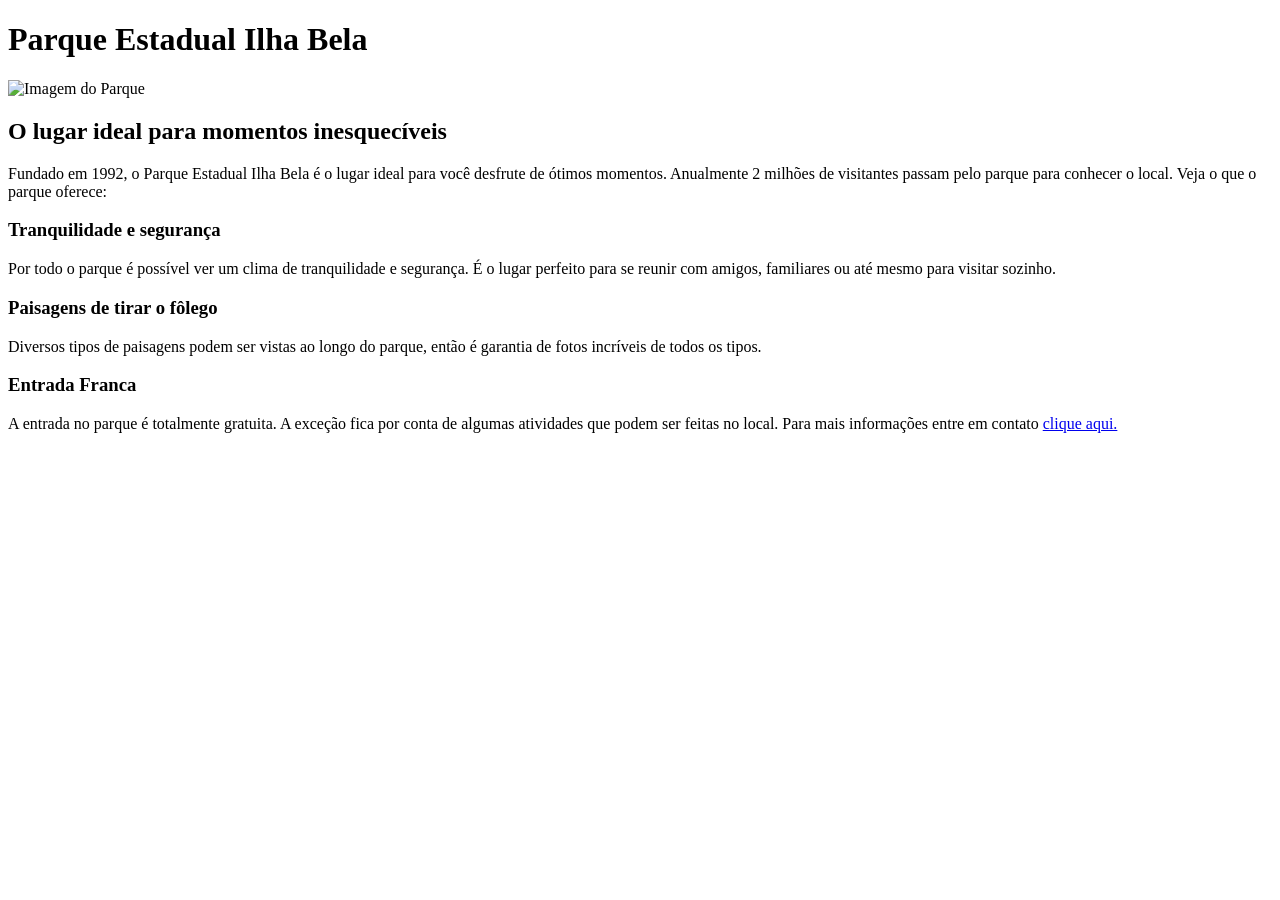
==== index.html @ 56707b69 "Primeiro projeto HTML pelo Devmedia" ====
<!DOCTYPE html>
<html lang="en">
<head>
  <meta charset="UTF-8">
  <meta name="viewport" content="width=device-width, initial-scale=1.0">
  <title>Parque Estadual Ilha Bela</title>
</head>
<body>
  <div>
    <h1>Parque Estadual Ilha Bela</h1>
    <img src="C:\Users\Gissele\Documents\Jessica\Devmedia\Projeto 1\parque-ilha-bela.jpg" alt="Imagem do Parque" title="Parque Nacional Ilha Bela"> 
    <h2>O lugar ideal para momentos inesquecíveis</h2>
    <p>Fundado em 1992, o Parque Estadual Ilha Bela é o lugar ideal para você desfrute de ótimos momentos. Anualmente 2 milhões de visitantes passam pelo parque para conhecer o local. Veja o que o parque oferece:</p>
  </div>
  <div>
    <h3>Tranquilidade e segurança</h3>
    <p>Por todo o parque é possível ver um clima de tranquilidade e segurança. É o lugar perfeito para se reunir com amigos, familiares ou até mesmo para visitar sozinho.</p>
  </div>
  <div>
    <h3>Paisagens de tirar o fôlego</h3>
    <p>Diversos tipos de paisagens podem ser vistas ao longo do parque, então é garantia de fotos incríveis de todos os tipos.</p>
  </div>
  <div>
    <h3>Entrada Franca</h3>
    <p>A entrada no parque é totalmente gratuita. A exceção fica por conta de algumas atividades que podem ser feitas no local. Para mais informações entre em contato <a href="tel:+5521999999999">clique aqui.</a></p>
  </div>
</body>
</html>
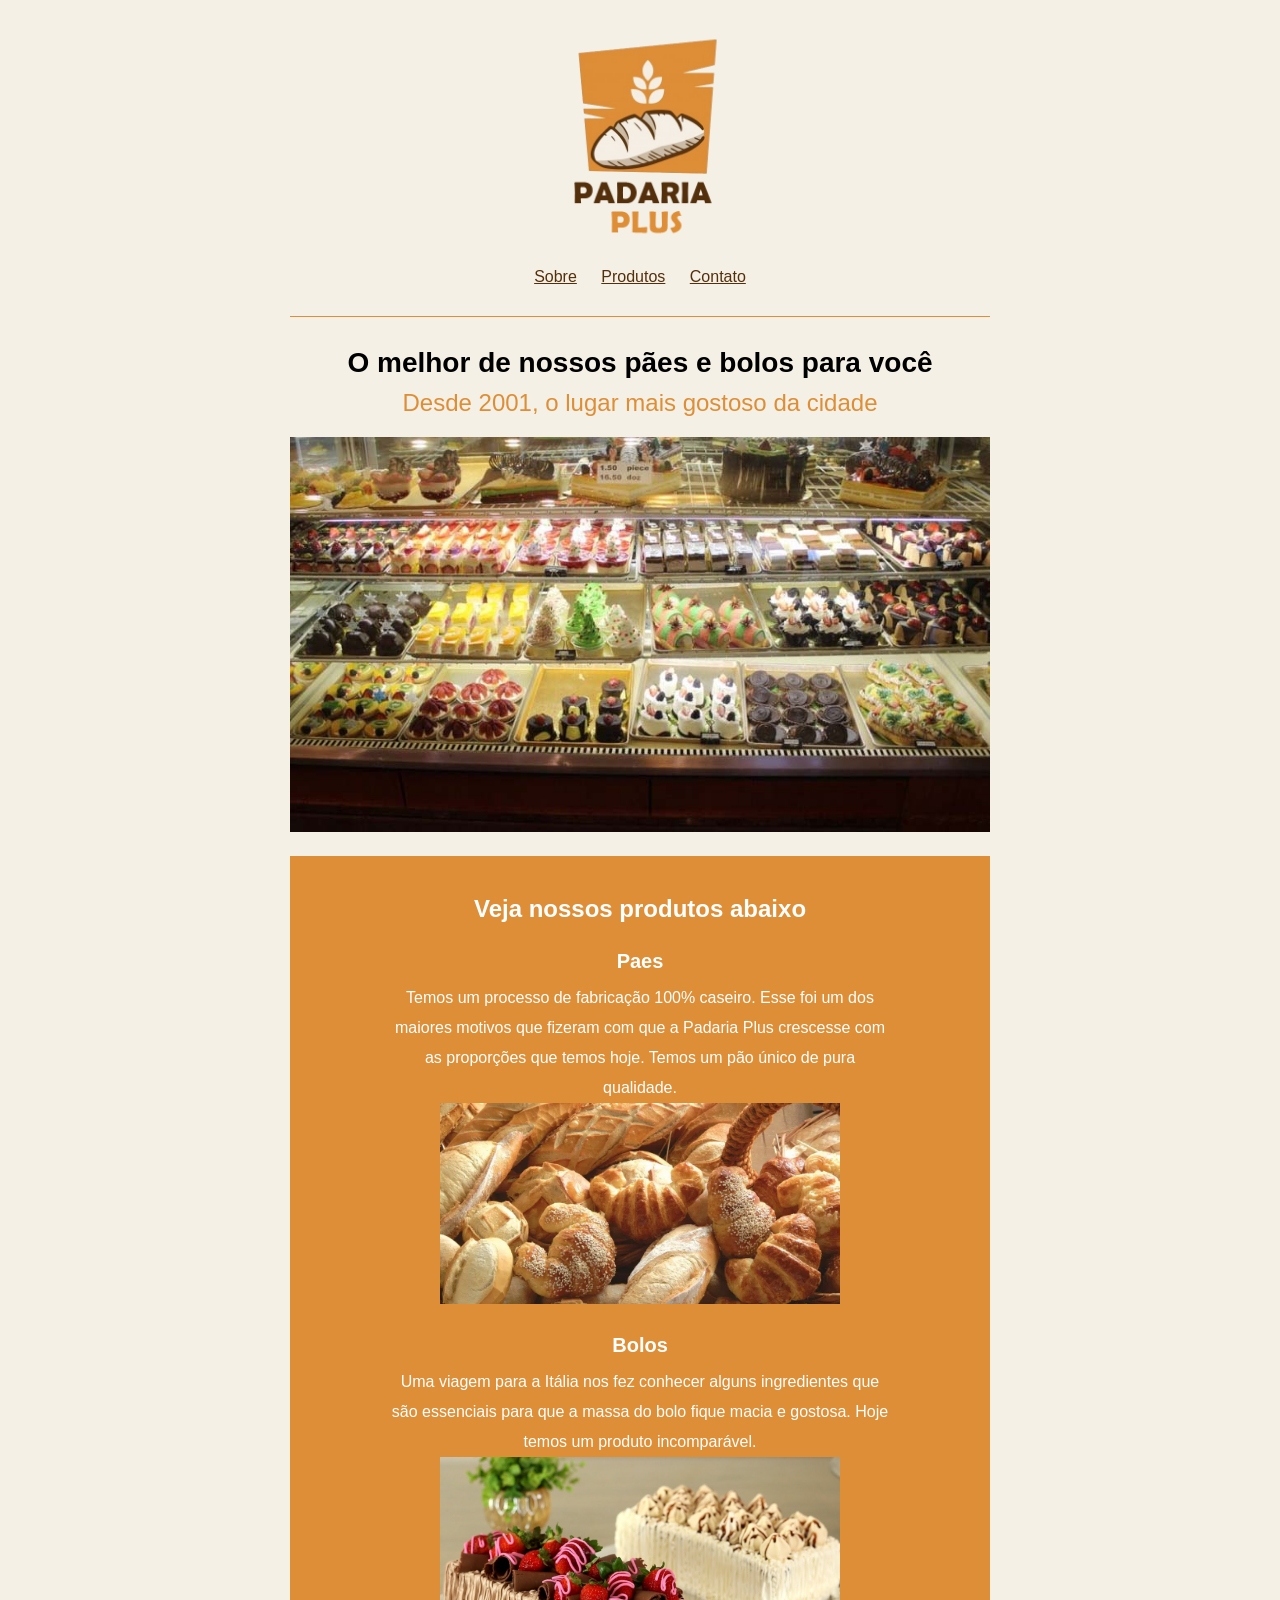
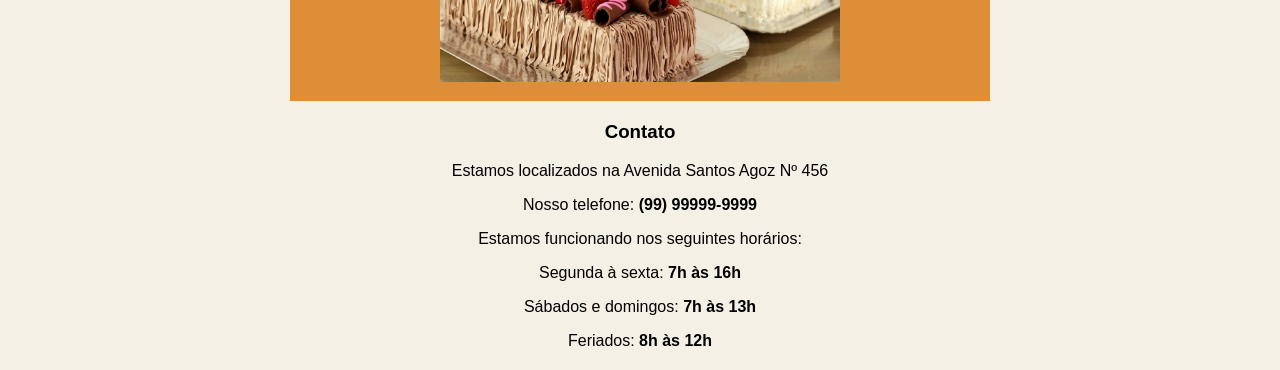
==== commit 19091fbc: "envio de projeto" ====
--- a/index.html
+++ b/index.html
@@ -1,28 +1,49 @@
 <!DOCTYPE html>
-<html lang="en">
+<html lang="pt-br">
 <head>
-  <meta charset="UTF-8">
-  <meta name="viewport" content="width=device-width, initial-scale=1.0">
-  <title>Parque Estadual Ilha Bela</title>
+    <meta charset="UTF-8">
+    <meta name="viewport" content="width=device-width, initial-scale=1.0">
+    <title>Padaria Plus</title>
+    <link rel="stylesheet" href="style.css">
 </head>
 <body>
-  <div>
-    <h1>Parque Estadual Ilha Bela</h1>
-    <img src="C:\Users\Gissele\Documents\Jessica\Devmedia\Projeto 1\parque-ilha-bela.jpg" alt="Imagem do Parque" title="Parque Nacional Ilha Bela"> 
-    <h2>O lugar ideal para momentos inesquecíveis</h2>
-    <p>Fundado em 1992, o Parque Estadual Ilha Bela é o lugar ideal para você desfrute de ótimos momentos. Anualmente 2 milhões de visitantes passam pelo parque para conhecer o local. Veja o que o parque oferece:</p>
-  </div>
-  <div>
-    <h3>Tranquilidade e segurança</h3>
-    <p>Por todo o parque é possível ver um clima de tranquilidade e segurança. É o lugar perfeito para se reunir com amigos, familiares ou até mesmo para visitar sozinho.</p>
-  </div>
-  <div>
-    <h3>Paisagens de tirar o fôlego</h3>
-    <p>Diversos tipos de paisagens podem ser vistas ao longo do parque, então é garantia de fotos incríveis de todos os tipos.</p>
-  </div>
-  <div>
-    <h3>Entrada Franca</h3>
-    <p>A entrada no parque é totalmente gratuita. A exceção fica por conta de algumas atividades que podem ser feitas no local. Para mais informações entre em contato <a href="tel:+5521999999999">clique aqui.</a></p>
-  </div>
+    <div class="secao">
+        <img class="imagem-logotipo" src="img/logo.png" alt="Logo" title="logo paradaria">
+        <p>
+            <a href="#sobre">Sobre</a>
+            <a href="#produtos">Produtos</a>
+            <a href="#contato">Contato</a>
+        </p>
+        
+    </div>
+
+    <div class="secao" id="sobre">
+        <h1>O melhor de nossos pães e bolos para você</h1>
+        <h2>Desde 2001, o lugar mais gostoso da cidade</h2>
+        <img class="imagem-banner" src="img/produtos-padaria.jpg" alt="">
+    </div>
+
+    <div class="secao secao-destaque" id="produtos">
+        <h3>Veja nossos produtos abaixo</h3>
+        <h4>Paes</h4>
+        <p>Temos um processo de fabricação 100% caseiro. Esse foi um dos maiores motivos que fizeram com que a Padaria Plus crescesse com as proporções que temos hoje. Temos um pão único de pura qualidade.</p>
+        <img src="img/paes.jpg" alt="Paes" title="Pães">
+        <h4>Bolos</h4>
+        <p>Uma viagem para a Itália nos fez conhecer alguns ingredientes que são essenciais para que a massa do bolo fique macia e gostosa. Hoje temos um produto incomparável.</p>
+        <img src="img/bolos.jpg" alt="Bolos" title="Bolos">
+    </div>
+
+    <div class="secao" id="contato">
+        <h3>Contato</h3>
+        <p>Estamos localizados na Avenida Santos Agoz Nº 456</p>
+        <p>Nosso telefone: <span>(99) 99999-9999</span></p>
+        <p>Estamos funcionando nos seguintes horários:</p>
+        <p>Segunda à sexta: <span>7h às 16h</span></p>
+        <p>Sábados e domingos: <span>7h às 13h</span></p>
+        <p>Feriados: <span>8h às 12h</span></p>
+    </div>
+
+    
+    
 </body>
 </html>
--- a/style.css
+++ b/style.css
@@ -0,0 +1,68 @@
+body {
+    margin: 0;
+    background-color: #f4f0e5;
+    font-family: Verdana, Geneva, Tahoma, sans-serif
+}
+
+.secao {
+    width: 700px;
+    margin: 20px auto;
+    text-align: center;
+}
+
+.imagem-logotipo {
+    width: 200px;
+}
+
+a {
+    margin: 0 10px;
+    color: #542f0c;
+}
+
+h1 {
+    font-size: 28px;
+    padding-top: 30px;
+    margin-top: 30px;
+    margin-bottom: 0;
+    border-top: 1px solid #de8e37;
+}
+
+h2 {
+    font-weight: normal;
+    color: #de8e37;
+    margin-top: 10px;
+}
+
+.imagem-banner {
+    width: 700px;
+}
+
+.secao-destaque {
+    background-color: #de8e37;
+    padding-top: 15px;
+    padding-bottom: 15px;
+    color: #fff;
+}
+
+.secao-destaque h3 {
+    font-size: 24px;
+}
+
+.secao-destaque h4 {
+    font-size: 20px;
+    margin-bottom: 10px;
+}
+
+.secao-destaque p {
+    width: 500px;
+    margin: 0 auto;
+    line-height: 30px;
+}
+
+.secao-destaque img {
+    width: 400px;
+}
+
+span {
+    font-weight: bold;
+}
